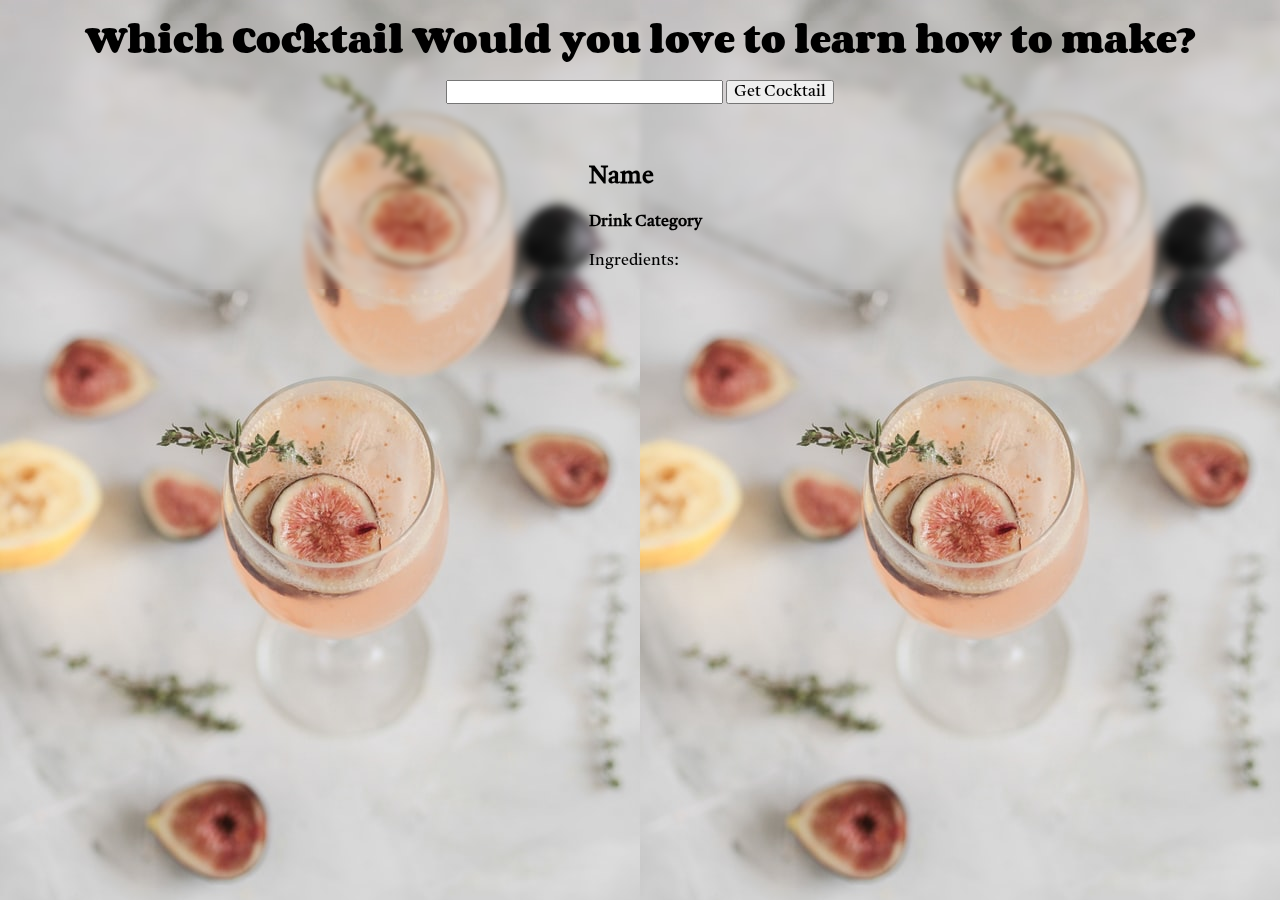
==== index.html @ a08266f3 "first commit" ====
<!DOCTYPE html>
<html lang="en">
	<head>
    	<meta charset="utf-8">
    	<meta name="description" content="This is where your description goes">
    	<meta name="keywords" content="one, two, three">

		<title>Title in the tab</title>

		<!-- external CSS link -->
		<link rel="preconnect" href="https://fonts.googleapis.com">
		<link rel="preconnect" href="https://fonts.gstatic.com" crossorigin>
		<link href="https://fonts.googleapis.com/css2?family=Corben&family=Lobster&family=Montserrat+Alternates:ital,wght@0,100;0,400;0,900;1,400;1,700&family=Montserrat:ital,wght@0,100;0,200;1,400;1,900&family=Roboto+Slab:wght@300;400;800&family=Roboto:wght@100;400&family=Tiro+Devanagari+Sanskrit:ital@0;1&family=Varela+Round&family=Work+Sans:ital,wght@1,200&display=swap" rel="stylesheet">
		<link rel="stylesheet" href="css/normalize.css">
		<link rel="stylesheet" href="css/style.css">
	</head>
	<body>
		<div class="formPage">
			<h1>Which Cocktail Would you love to learn how to make?</h1>
			<input type="text" name="" value="">
			<button type="button" name="button">Get Cocktail</button>
		</div>
		<div id="mainPage">
			<section class="firstInner">
				<img src="" alt="">
			</section>
			<section class="SecondInner">
				<h2>Name</h2>
				<h4 class="drinkCategory">Drink Category</h4>
				<div>
					<span>Ingredients:</span> 
					<ul>
						<li class="ingredient1"></li>
						<li class="ingredient2"></li>
						<li class="ingredient3"></li>
						<li class="ingredient4"></li>
						<li class="ingredient5"></li>
						<li class="ingredient6"></li>
					</ul>
					<h3 id="errorText"></h3>
				</div>
			</section>
		</div>


		

		<script type="text/javascript" src="js/main.js"></script>
	</body>
</html>
---- css/style.css ----
/******************************************
/* CSS
/*******************************************/

/* Box Model Hack */
*{
  box-sizing: border-box;
}


/********************************/
/* Clear fix hack */
.clearfix:after {
  content: ".";
  display: block;
  clear: both;
  visibility: hidden;
  line-height: 0;
  height: 0;
}

.clear {
clear: both;
}

/******************************************
/* LAYOUT
/*******************************************/

html{
  font-family: 'Tiro Devanagari Sanskrit', serif;
  
  
}
body{
  background: url(../img/alexandra-golovac-kP8QyKwd1r0-unsplash.jpg);
  -webkit-backdrop-filter: blur(2px);
  backdrop-filter: blur(3px);
}
.firstInner{
  margin-bottom: 20px;
} 
h1{
  font-family: 'Corben', cursive;
}

.formPage{
  justify-content: center;
  text-align: center;
}

#mainPage{
  display: flex;
  margin-block-start: 40px;
  margin-inline-start: 30px;
  margin-inline-end: 60px;
  justify-content: center;
}
#mainPage section{
  margin-inline: 10px;
}
img{
  width: 500px;
  margin: 10px;
}
li{
  list-style: none;
}
.ingredient2{
  /* color: red; */
}

@media screen and (max-width: 500px) {

  img{
    width: 300px;
    margin: 10px;
  }
  ul> li{
    justify-content: center;
    text-align: center;
    margin-left: -40px;

  }
}

/******************************************
/* ADDITIONAL STYLES
/*******************************************/
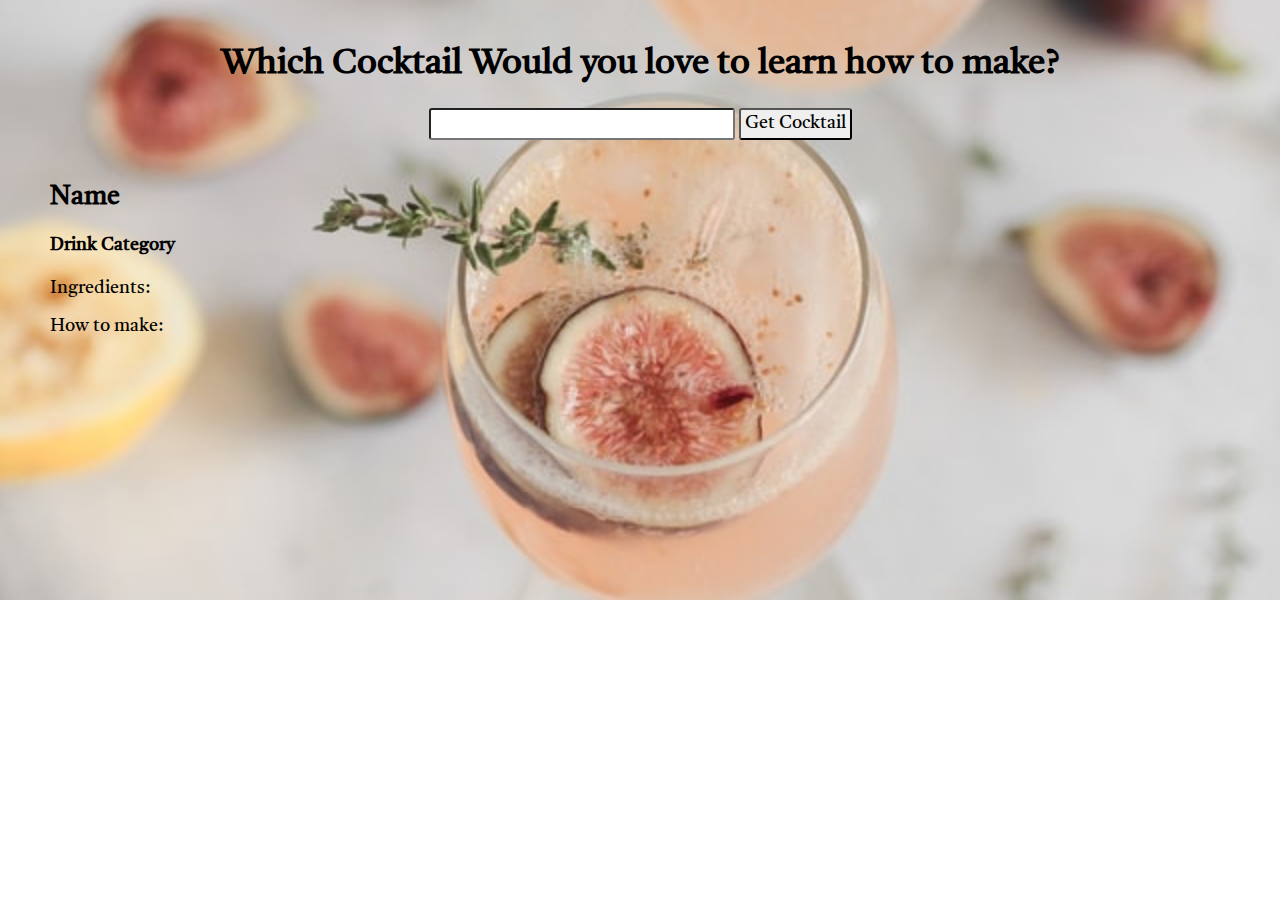
==== commit 386830d1: "redesigning of page" ====
--- a/index.html
+++ b/index.html
@@ -15,36 +15,37 @@
 		<link rel="stylesheet" href="css/style.css">
 	</head>
 	<body>
-		<div class="formPage">
-			<h1>Which Cocktail Would you love to learn how to make?</h1>
-			<input type="text" name="" value="">
-			<button type="button" name="button">Get Cocktail</button>
-		</div>
-		<div id="mainPage">
-			<section class="firstInner">
-				<img src="" alt="">
-			</section>
-			<section class="SecondInner">
-				<h2>Name</h2>
-				<h4 class="drinkCategory">Drink Category</h4>
-				<div>
-					<span>Ingredients:</span> 
-					<ul>
-						<li class="ingredient1"></li>
-						<li class="ingredient2"></li>
-						<li class="ingredient3"></li>
-						<li class="ingredient4"></li>
-						<li class="ingredient5"></li>
-						<li class="ingredient6"></li>
-					</ul>
-					<h3 id="errorText"></h3>
-				</div>
-			</section>
-		</div>
+		<section id="coverForPage">
+			<div id="formPage">
+				<h1>Which Cocktail Would you love to learn how to make?</h1>
+				<input class="inputDesign" type="text" name="" value="">
+				<button class="inputDesign" type="button" name="button">Get Cocktail</button>
+			</div>
+			<div id="mainPage">
+				<section class="firstInner">
+					<img src="" alt="">
+				</section>
+				<section class="SecondInner">
+					<h2>Name</h2>
+					<h4 class="drinkCategory">Drink Category</h4>
+					<div>
+						<span>Ingredients:</span> 
+						<ul>
+							<li class="ingredient1"></li>
+							<li class="ingredient2"></li>
+							<li class="ingredient3"></li>
+							<li class="ingredient4"></li>
+							<li class="ingredient5"></li>
+							<li class="ingredient6"></li>
+						</ul>
 
-
-		
-
+						<span>How to make:</span>
+						<h3 id="errorText"></h3>
+					</div>
+				</section>
+			</div>
+	
+		</section>
 		<script type="text/javascript" src="js/main.js"></script>
 	</body>
 </html>
--- a/css/style.css
+++ b/css/style.css
@@ -29,6 +29,76 @@
 
 html{
   font-family: 'Tiro Devanagari Sanskrit', serif;
+  width: 100%;
+  font-size: 1.1rem;
+} 
+#formPage{
+  text-align: center;
+  justify-content: center;
+  margin: 20px;
+}
+.inputDesign{
+  border-radius: 3px;
+  padding: 4px;
+}
+button{
+  color: black;
+}
+
+ul >li{
+  text-decoration: none;
+  list-style: none;
+}
+#coverForPage{
+  background-image: url(../img/alexandra-golovac-kP8QyKwd1r0-unsplash.jpg);
+  -webkit-backdrop-filter: blur(2px);
+  backdrop-filter: blur(3px);
+  background-repeat:  no-repeat;
+  background-size: cover;
+  background-position: center;
+  /* height: 500px; */
+  padding: 20px;
+  height: 600px;
+}
+#mainPage {
+  display: flex;
+}
+img{
+  width: 400px;
+}
+.SecondInner{
+  margin-left: 30px;
+}
+
+@media screen and (max-width: 650px) {
+  #mainPage{
+    display: block;
+  }
+  html{
+    font-size: 1rem;
+  }
+  h2{
+    text-align: center;
+  }
+  .firstInner{
+    text-align: center;
+    /* align-items: center; */
+    justify-content: center;
+  }
+  img{
+    width: 80%;
+  }
+  #coverForPage{
+    height: auto;
+  }
+}
+
+
+
+
+/* html{
+  font-family: 'Tiro Devanagari Sanskrit', serif;
+  width: 100%;
   
   
 }
@@ -66,9 +136,7 @@
 li{
   list-style: none;
 }
-.ingredient2{
-  /* color: red; */
-}
+
 
 @media screen and (max-width: 500px) {
 
@@ -82,7 +150,7 @@
     margin-left: -40px;
 
   }
-}
+} */
 
 /******************************************
 /* ADDITIONAL STYLES
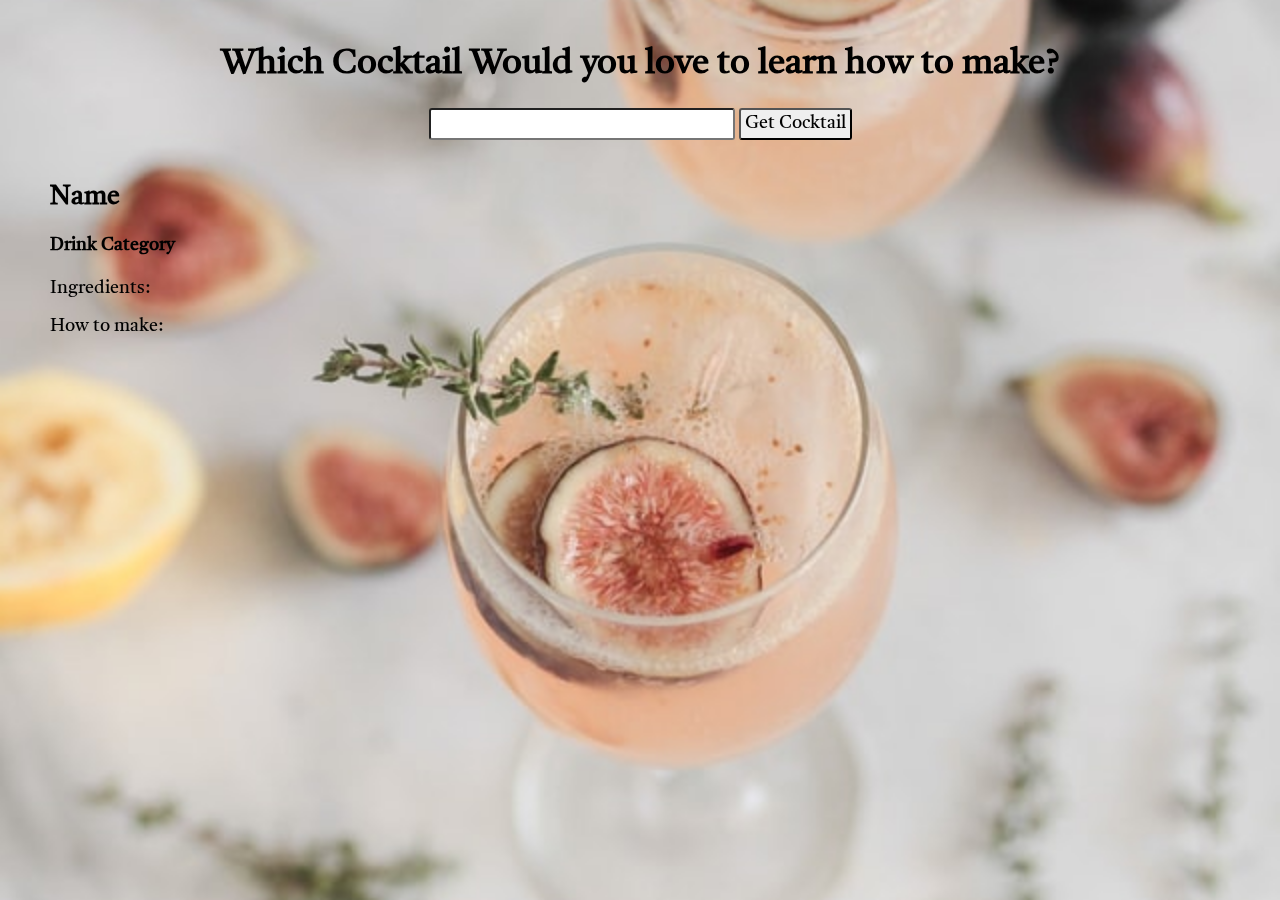
==== commit a1e7ed67: "amendment of page responsiveness" ====
--- a/index.html
+++ b/index.html
@@ -2,6 +2,7 @@
 <html lang="en">
 	<head>
     	<meta charset="utf-8">
+		<meta name="viewport" content="width=device-width, initial-scale=1">
     	<meta name="description" content="This is where your description goes">
     	<meta name="keywords" content="one, two, three">
 
--- a/css/style.css
+++ b/css/style.css
@@ -10,7 +10,7 @@
 
 /********************************/
 /* Clear fix hack */
-.clearfix:after {
+/* .clearfix:after {
   content: ".";
   display: block;
   clear: both;
@@ -21,7 +21,7 @@
 
 .clear {
 clear: both;
-}
+} */
 
 /******************************************
 /* LAYOUT
@@ -29,7 +29,7 @@
 
 html{
   font-family: 'Tiro Devanagari Sanskrit', serif;
-  width: 100%;
+  /* width: 100%; */
   font-size: 1.1rem;
 } 
 #formPage{
@@ -56,12 +56,12 @@
   background-repeat:  no-repeat;
   background-size: cover;
   background-position: center;
-  /* height: 500px; */
   padding: 20px;
-  height: 600px;
+  height: 100vh;
 }
 #mainPage {
   display: flex;
+  flex-direction: row;
 }
 img{
   width: 400px;
@@ -70,10 +70,17 @@
   margin-left: 30px;
 }
 
-@media screen and (max-width: 650px) {
+
+@media screen and (max-width: 650px){
+  body{
+    height: 100%;
+    background-color: red;
+  }
+  
   #mainPage{
     display: block;
   }
+
   html{
     font-size: 1rem;
   }
@@ -89,69 +96,11 @@
     width: 80%;
   }
   #coverForPage{
-    height: auto;
+    height: 1000px;
   }
 }
 
 
-
-
-/* html{
-  font-family: 'Tiro Devanagari Sanskrit', serif;
-  width: 100%;
-  
-  
-}
-body{
-  background: url(../img/alexandra-golovac-kP8QyKwd1r0-unsplash.jpg);
-  -webkit-backdrop-filter: blur(2px);
-  backdrop-filter: blur(3px);
-}
-.firstInner{
-  margin-bottom: 20px;
-} 
-h1{
-  font-family: 'Corben', cursive;
-}
-
-.formPage{
-  justify-content: center;
-  text-align: center;
-}
-
-#mainPage{
-  display: flex;
-  margin-block-start: 40px;
-  margin-inline-start: 30px;
-  margin-inline-end: 60px;
-  justify-content: center;
-}
-#mainPage section{
-  margin-inline: 10px;
-}
-img{
-  width: 500px;
-  margin: 10px;
-}
-li{
-  list-style: none;
-}
-
-
-@media screen and (max-width: 500px) {
-
-  img{
-    width: 300px;
-    margin: 10px;
-  }
-  ul> li{
-    justify-content: center;
-    text-align: center;
-    margin-left: -40px;
-
-  }
-} */
-
 /******************************************
 /* ADDITIONAL STYLES
 /*******************************************/
